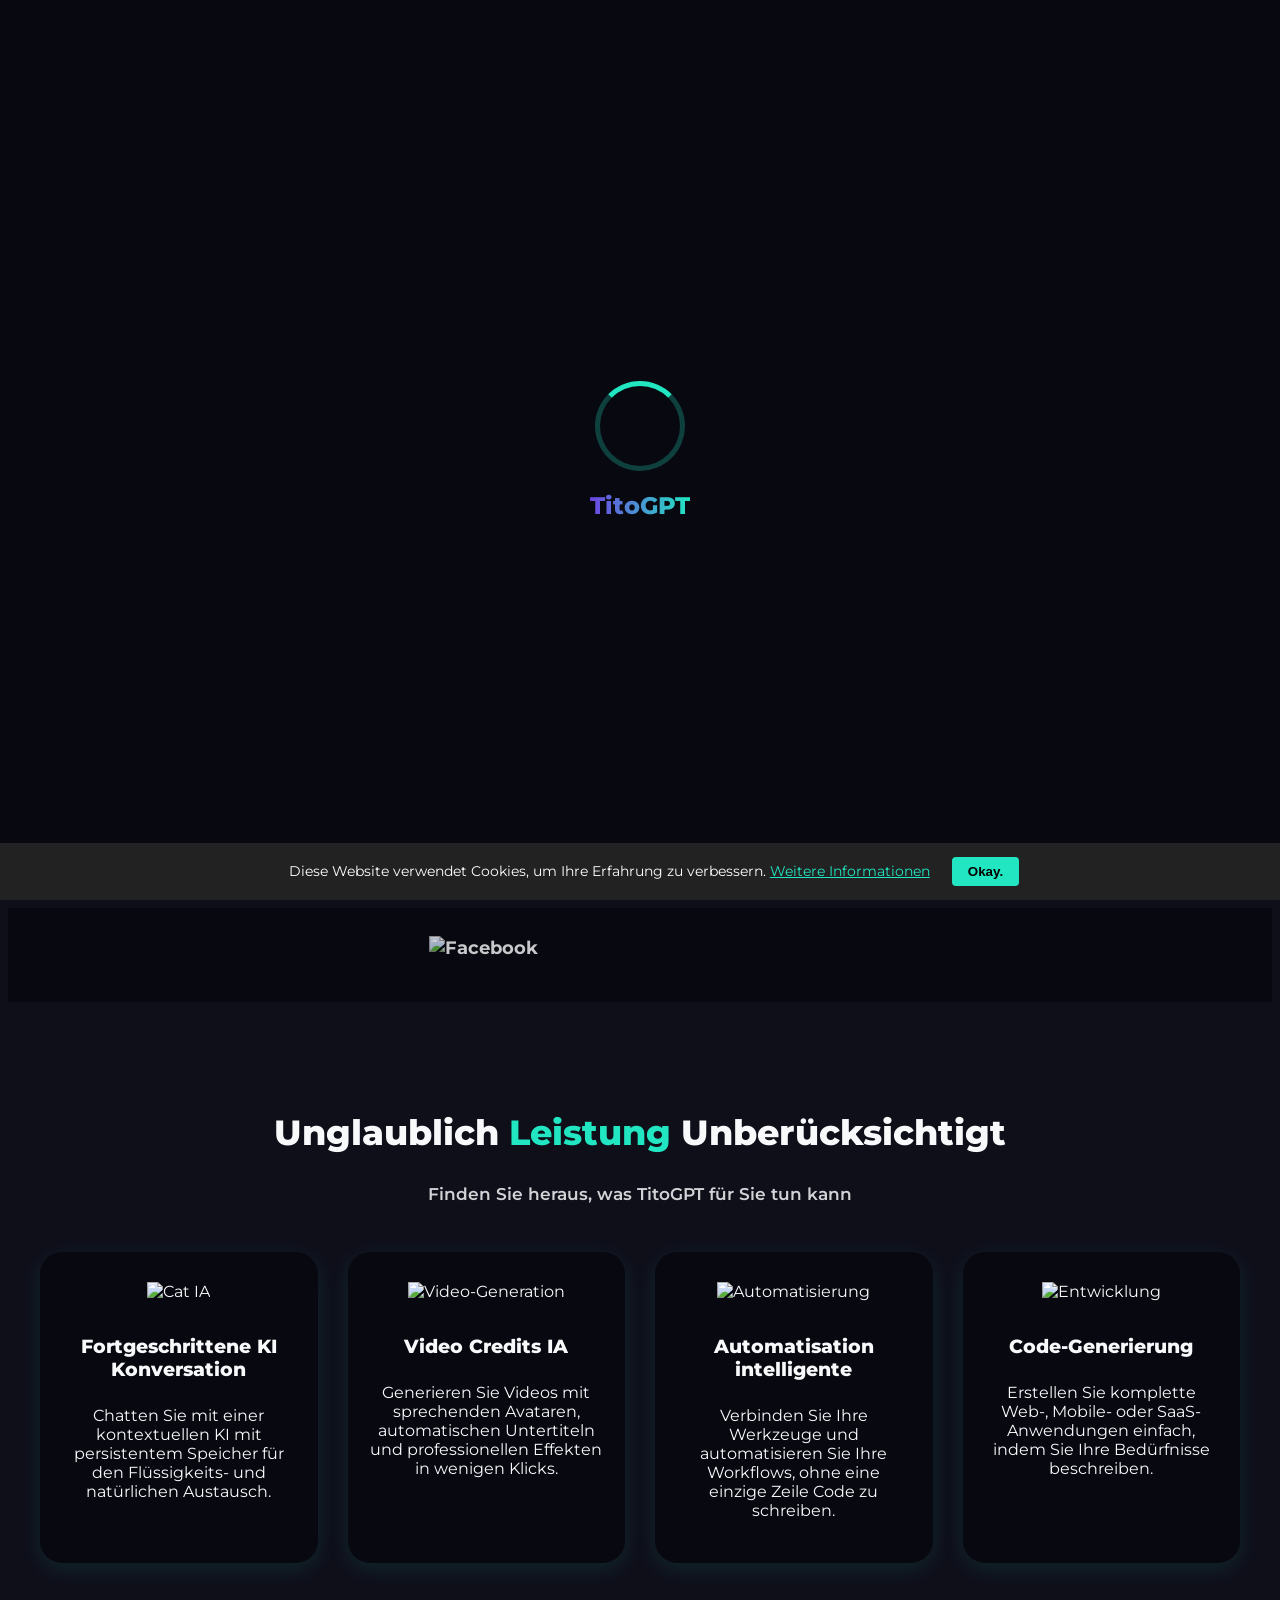
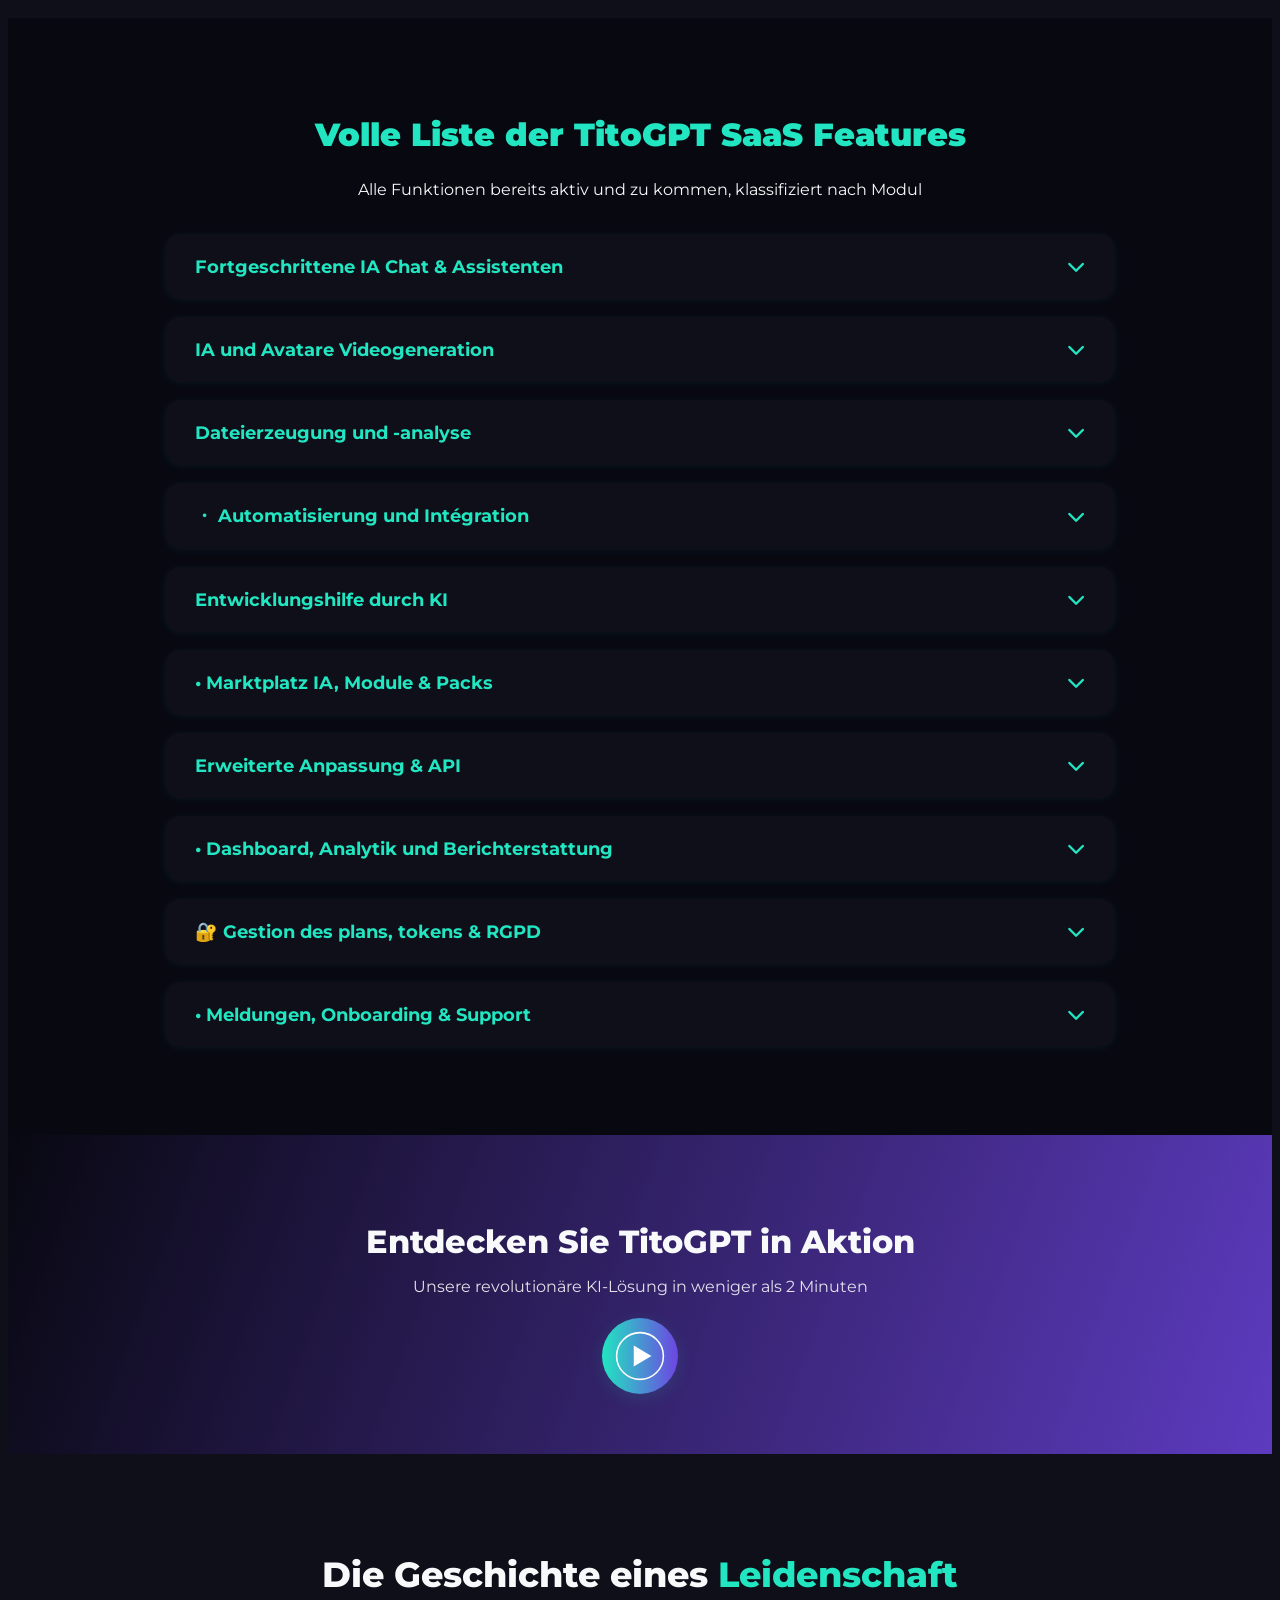
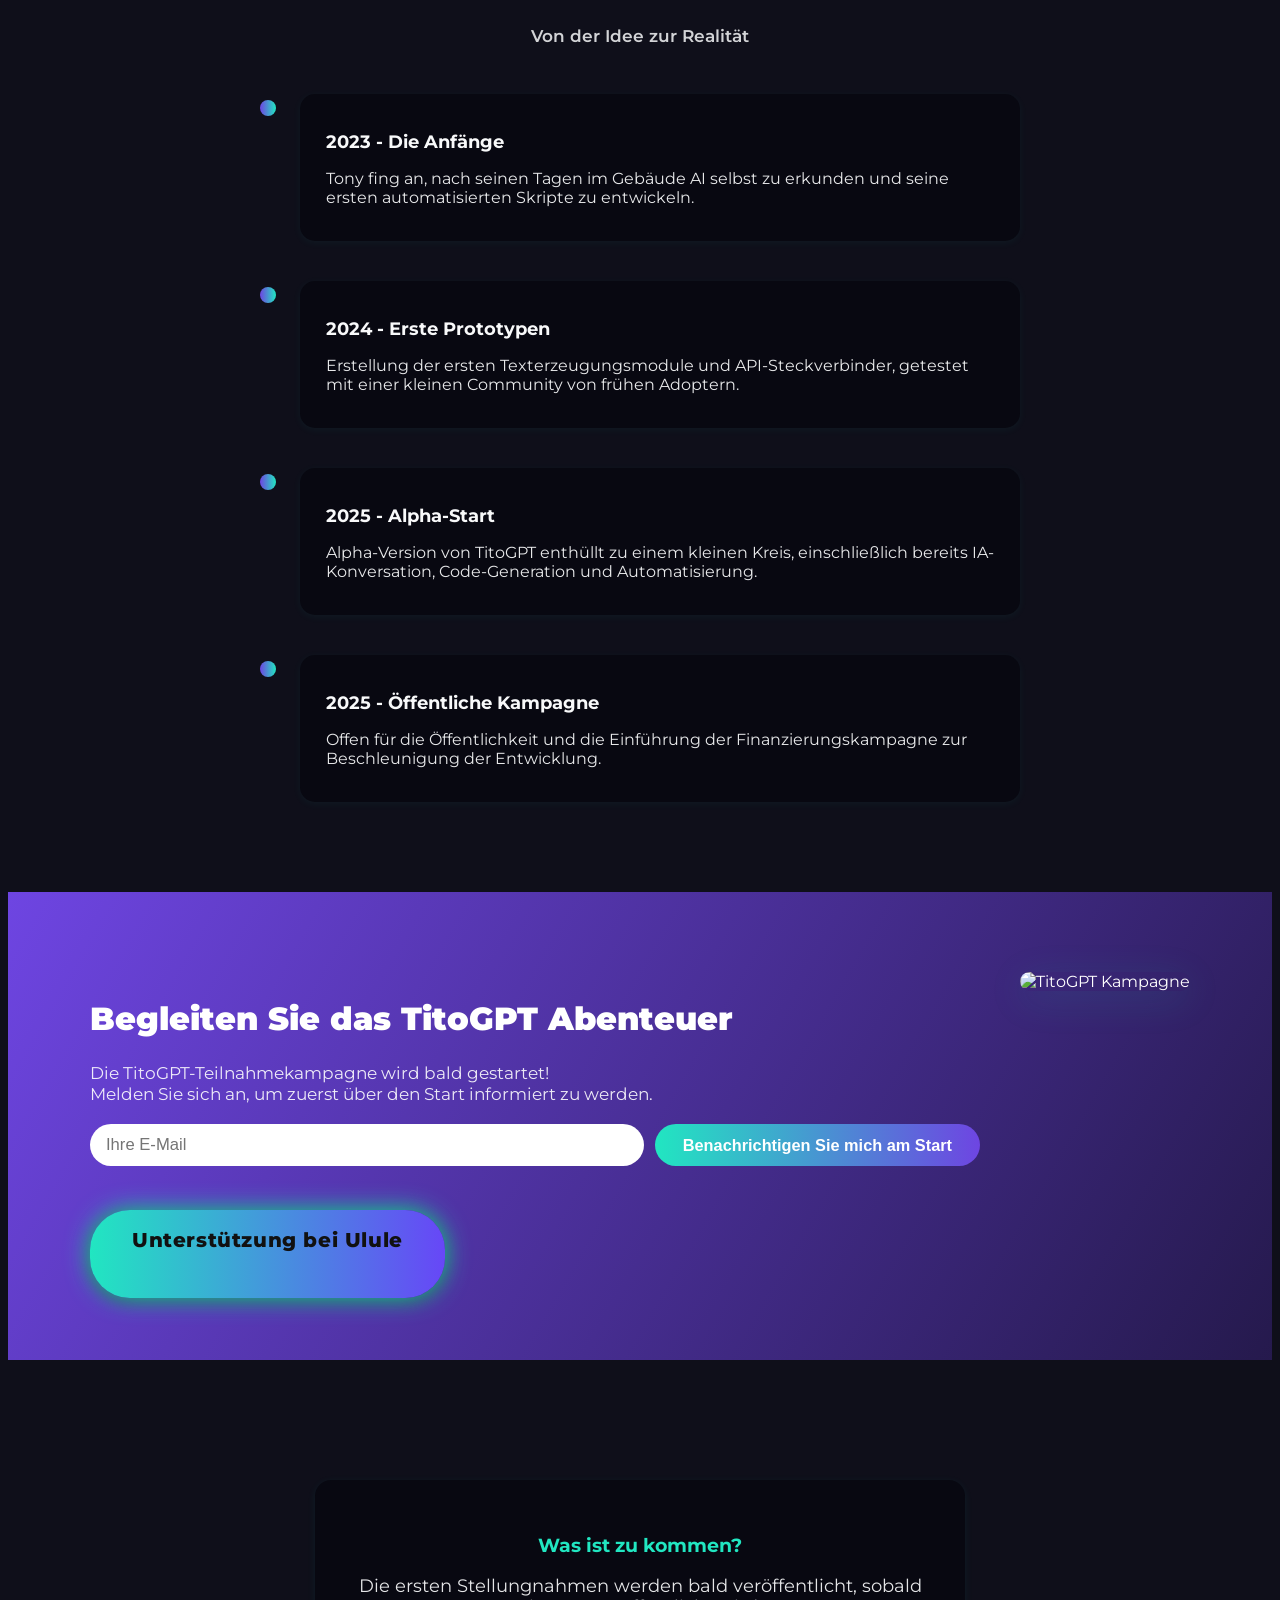
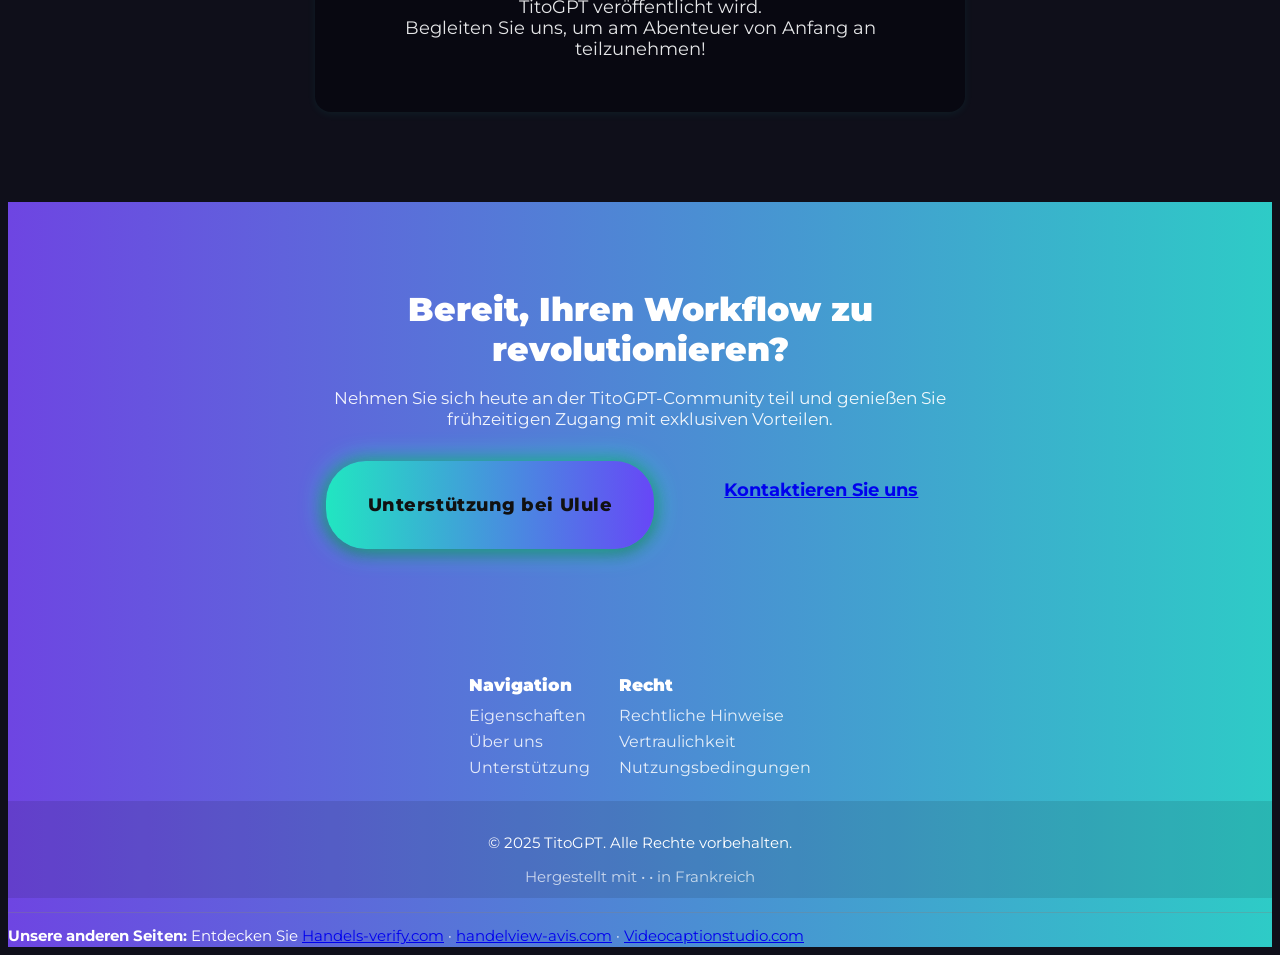
==== de/index.html @ a67ac4e6 "Add ES and DE versions" ====
<!DOCTYPE html>
<html lang="de">
<head><meta charset="utf-8"/><meta name="viewport" content="width=device-width, initial-scale=1.0"/><title>TitoGPT All-in-One IA Plattform: Automatisierung und no-code</title>
<meta name="description" content="TitoGPT ist eine All-in-one IA-Plattform: Chat, Content-Generierung und Workflow-Automatisierung mit No-Code-Tools."/>
<meta name="keywords" content="IA, SaaS, GPT, Automatisierung, Video-Generation, künstliche Intelligenz, französisches Startup"/>
<meta name="author" content="TitoGPT"/>
<meta name="robots" content="index, follow"/>
<meta property="og:title" content="TitoGPT All-in-One IA Plattform: Automatisierung und no-code"/>
<meta property="og:description" content="TitoGPT ist eine All-in-one IA-Plattform: Chat, Content-Generierung und Workflow-Automatisierung mit No-Code-Tools."/>
<meta property="og:type" content="website"/>
<meta property="og:url" content="https://titogpt.app/de/"/>
<meta property="og:image" content="https://titogpt.com/images/social-preview.jpg"/>
<link href="https://cdnjs.cloudflare.com/ajax/libs/animate.css/4.1.1/animate.min.css" rel="stylesheet"/>
<link href="https://fonts.googleapis.com/css2?family=Montserrat:wght@400;500;600;700;800;900&amp;family=Space+Grotesk:wght@400;500;700&amp;display=swap" rel="stylesheet"/>
<link href="https://cdnjs.cloudflare.com/ajax/libs/font-awesome/6.4.0/css/all.min.css" rel="stylesheet"/>
<link href="/style.css" rel="stylesheet"/>
<link href="/favicon.ico" rel="icon" type="image/x-icon"/>
<link rel="canonical" href="https://titogpt.app/de/"/>
<link href="https://titogpt.app/" hreflang="fr" rel="alternate"/>
<link href="https://titogpt.app/es/" hreflang="es" rel="alternate"/>
<link href="https://titogpt.app/de/" hreflang="de" rel="alternate"/>
<link href="https://titogpt.app/" hreflang="x-default" rel="alternate"/>
<meta name="google-site-verification" content="googlec691cf23772ca2bd.html"/>
<!-- Google tag (gtag.js) -->
<meta property="og:site_name" content="TitoGPT"/><meta property="og:image:alt" content="TitoGPT All-in-One IA Plattform: Automatisierung &amp; no-code"/><meta name="twitter:title" content="TitoGPT All-in-One IA Plattform: Automatisierung und no-code"/><meta name="twitter:description" content="TitoGPT ist eine All-in-one IA-Plattform: Chat, Content-Generierung und Workflow-Automatisierung mit No-Code-Tools."/><meta name="twitter:image" content="https://titogpt.com/images/social-preview.jpg"/><meta name="twitter:image:alt" content="TitoGPT All-in-One IA Plattform: Automatisierung und no-code"/><meta name="twitter:url" content="https://titogpt.app/de/"/><meta name="twitter:card" content="summary_large_image"/><link rel="preconnect" href="https://www.googletagmanager.com" crossorigin=""/><link rel="preconnect" href="https://fonts.googleapis.com" crossorigin=""/><link rel="preconnect" href="https://cdnjs.cloudflare.com" crossorigin=""/><link rel="preconnect" href="https://www.google-analytics.com" crossorigin=""/><link rel="preconnect" href="https://www.gstatic.com" crossorigin=""/><link rel="preconnect" href="https://fonts.gstatic.com" crossorigin=""/><script type="application/ld+json">
    {
      "@context": "https://schema.org",
      "@type": "Organization",
      "name": "TitoGPT",
      "url": "https://titogpt.com",
      "logo": "https://titogpt.com/logo.png",
      "description": "Plateforme IA tout-en-un made in France"
    }
  </script><script async="" src="https://www.googletagmanager.com/gtag/js?id=G-MJRRBH1ZSP"></script><script>
  window.dataLayer = window.dataLayer || [];
  function gtag(){dataLayer.push(arguments);}
  gtag('js', new Date());

  gtag('config', 'G-MJRRBH1ZSP');
</script></head>
<body>
<!-- Loader -->
<div class="loader">
<div class="loader-circle"></div>
<div class="loader-text">TitoGPT</div>
</div>
<!-- Navigation -->
<nav class="floating-nav">
<div class="nav-container">
<a class="logo" href="index.html">Tito<span>GPT</span></a>
<div class="nav-links">
<a class="nav-link" data-text="Eigenschaften" href="#features">Eigenschaften</a>
<a class="nav-link" data-text="Über uns" href="#about">Über uns</a>
<a class="cta-nav" href="https://fr.ulule.com/collecte-titogpt/coming-soon" rel="noopener noreferrer" target="_blank">Unterstützung</a>
</div>
<button aria-label="Menü schließen" class="menu-toggle">
<span></span>
<span></span>
<span></span>
</button>
</div>
<div class="mobile-menu">
<a href="#features">Eigenschaften</a>
<a href="#about">Über uns</a>
<a class="cta-nav" href="#campaign">Unterstützung</a>
</div>
</nav>
<!-- Hero section -->
<header class="hero-section">
<div id="particles-js"></div>
<div class="hero-content">
<h1 class="hero-title">
<span class="gradient-text typed-text">Revolutionieren</span> Ihre Projekte mit KI
      </h1>
<p class="hero-subtitle">Die erste IA All-in-one-Plattform in Frankreich</p>
<div class="hero-buttons">
<a class="btn-glow magnetic" href="https://fr.ulule.com/collecte-titogpt/coming-soon" rel="noopener noreferrer" target="_blank">
<span class="btn-text">Unterstützung des Projekts</span>
<span class="btn-gradient"></span>
</a>
<a class="btn-transparent magnetic" href="#features">Entdecken Sie</a>
</div>
</div>
<div class="hero-3d-container">
<canvas id="hero-3d"></canvas>
</div>
<div class="scroll-indicator">
<span class="scroller">▼</span>
</div>
</header>
<!-- Section marques partenaires -->
<section class="partners-scroll">
<div class="scrolling-text">
<span>WETTBEWERBSPOLITIK</span>
<div class="logos">
<img alt="Nr." height="2048" src="https://upload.wikimedia.org/wikipedia/commons/thumb/e/e9/Notion-logo.svg/2048px-Notion-logo.svg.png" width="2048"/>
<img alt="Google Drive" height="600" src="https://upload.wikimedia.org/wikipedia/commons/thumb/d/da/Google_Drive_logo.png/600px-Google_Drive_logo.png" width="600"/>
<img alt="Facebook" height="1024" src="https://upload.wikimedia.org/wikipedia/commons/thumb/0/05/Facebook_Logo_%282019%29.png/1024px-Facebook_Logo_%282019%29.png" width="1024"/>
<img alt="In den Warenkorb" height="1024" src="https://upload.wikimedia.org/wikipedia/commons/thumb/9/95/Instagram_logo_2022.svg/1024px-Instagram_logo_2022.svg.png" width="1024"/>
<img alt="Reaktionsfähigkeit" height="1139" src="https://upload.wikimedia.org/wikipedia/commons/thumb/a/a7/React-icon.svg/1280px-React-icon.svg.png" width="1280"/>
</div>
</div>
</section>
<!-- Section fonctionnalités -->
<section class="features-section" id="features">
<div class="section-header">
<h2 class="section-title">Unglaublich <span class="highlight">Leistung</span> Unberücksichtigt</h2>
<p class="section-subtitle">Finden Sie heraus, was TitoGPT für Sie tun kann</p>
</div>
<div class="features-grid">
<div class="feature-card">
<div class="feature-icon">
<img alt="Cat IA" height="512" src="https://cdn-icons-png.flaticon.com/512/2933/2933245.png" width="512"/>
</div>
<h3>Fortgeschrittene KI Konversation</h3>
<p>Chatten Sie mit einer kontextuellen KI mit persistentem Speicher für den Flüssigkeits- und natürlichen Austausch.</p>
<div class="card-bubble">+12 Moden</div>
</div>
<div class="feature-card">
<div class="feature-icon">
<img alt="Video-Generation" height="512" src="https://cdn-icons-png.flaticon.com/512/3659/3659899.png" width="512"/>
</div>
<h3>Video Credits IA</h3>
<p>Generieren Sie Videos mit sprechenden Avataren, automatischen Untertiteln und professionellen Effekten in wenigen Klicks.</p>
<div class="card-bubble">Neu</div>
</div>
<div class="feature-card">
<div class="feature-icon">
<img alt="Automatisierung" height="512" src="https://cdn-icons-png.flaticon.com/512/2721/2721620.png" width="512"/>
</div>
<h3>Automatisation intelligente</h3>
<p>Verbinden Sie Ihre Werkzeuge und automatisieren Sie Ihre Workflows, ohne eine einzige Zeile Code zu schreiben.</p>
<div class="card-bubble">+50 Steckverbinder</div>
</div>
<div class="feature-card">
<div class="feature-icon">
<img alt="Entwicklung" height="512" src="https://cdn-icons-png.flaticon.com/512/2885/2885407.png" width="512"/>
</div>
<h3>Code-Generierung</h3>
<p>Erstellen Sie komplette Web-, Mobile- oder SaaS-Anwendungen einfach, indem Sie Ihre Bedürfnisse beschreiben.</p>
<div class="card-bubble">10 Sprachen</div>
</div>
</div>
</section>
<!-- Section Fonctionnalités complètes -->
<section class="full-features-section">
<div class="full-features-header">
<h2 class="full-features-title">Volle Liste der TitoGPT SaaS Features</h2>
<p>Alle Funktionen bereits aktiv und zu kommen, klassifiziert nach Modul</p>
</div>
<div class="full-features-accordion" id="features-accordion">
<!-- Catégorie : Chat IA -->
<div class="feature-category">
<div class="category-header">
<span>Fortgeschrittene IA Chat &amp; Assistenten</span>
<span class="chevron"><i class="fa fa-chevron-down"></i></span>
</div>
<div class="feature-list">
<ul>
<li>Diskussion IA Kontext-Multi-Modelle (GPT-4, Claude, Llama, Mistral...)</li>
<li>Smart Memory pro Benutzer (Geschichte, Erinnerungen, Projekte)</li>
<li>Personalisierung der Persönlichkeit der KI (Ton, Stil, Ziele)</li>
<li>Parametric IA Assistant (Projekte, Aufgaben, Favoriten, Fähigkeiten...)</li>
<li>Direkte Aktionen aus dem Chat: Erzeugung, Automatisierung, Websuche, etc.</li>
<li>Zentrale Orchestrationsmaschine (manuelle Validierung, IA-Aktionsprotokolle)</li>
<li>Integrierte Multi-Sprachen (FR, EN, andere...)</li>
</ul>
</div>
</div>
<!-- Catégorie : Génération vidéo IA -->
<div class="feature-category">
<div class="category-header">
<span>IA und Avatare Videogeneration</span>
<span class="chevron"><i class="fa fa-chevron-down"></i></span>
</div>
<div class="feature-list">
<ul>
<li>Video-Generation mit animiertem AI Avatar (Heygen, Akool, Runway...)</li>
<li>Advanced Voice cloning (ElevenLabs, Mehrsprachigkeit, benutzerdefinierte Stimme)</li>
<li>Automatische und stilisierte Subtitling</li>
<li>Mehrere Formate (vertikal, horizontal, quadratisch, YouTube Shorts...)</li>
<li>Auswahl von Avataren, Stimmen, Szenarien, Landschaft</li>
<li>Direkt exportieren, herunterladen oder teilen in 1 Klick</li>
<li>Video-Verbesserungsfunktion (Qualität, Lärm, Auflösung...)</li>
</ul>
</div>
</div>
<!-- Catégorie : Génération/Analyse de fichiers -->
<div class="feature-category">
<div class="category-header">
<span>Dateierzeugung und -analyse</span>
<span class="chevron"><i class="fa fa-chevron-down"></i></span>
</div>
<div class="feature-list">
<ul>
<li>PDF Generation und Analyse, Word, TXT, HTML</li>
<li>Import/Export, Zusammenfassung, Synthese und Dateikonvertierung</li>
<li>Sofortübersetzung (FR/EN)</li>
<li>Komprimierung, Spaltung, Fusion, Datenextraktion</li>
<li>Unterstützung von Bilddateien (OCR, Generation DALL·E...)</li>
<li>Cloud-Management sicheres</li>
</ul>
</div>
</div>
<!-- Catégorie : Automatisation & intégrations -->
<div class="feature-category">
<div class="category-header">
<span>・ Automatisierung und Intégration</span>
<span class="chevron"><i class="fa fa-chevron-down"></i></span>
</div>
<div class="feature-list">
<ul>
<li>Integrationen Make.com, Zapier, Notion, Telegram, Google Drive...</li>
<li>Öffnen Sie API TitoGPT (IA Endpunkte, Protokolle, Dateien, etc.)</li>
<li>Automatisierung von IA-Aktionen über vorkonfigurierte Szenarien</li>
<li>E-Mail-Benachrichtigungen, Telegram, automatisierte Warnungen</li>
<li>Webhooks, benutzerdefinierte Steckverbinder</li>
</ul>
</div>
</div>
<!-- Catégorie : Développement assisté IA -->
<div class="feature-category">
<div class="category-header">
<span>Entwicklungshilfe durch KI</span>
<span class="chevron"><i class="fa fa-chevron-down"></i></span>
</div>
<div class="feature-list">
<ul>
<li>Code-Generation (app, Website, Automatisierung, API, Skript...)</li>
<li>Geführte Bereitstellung von SaaS-Projekten, Web oder Mobile</li>
<li>Code-Analyse und Korrektur (Schlag, Debug, Vorschlag)</li>
<li>Automatisierte Dokumentationserstellung, README, Anleitungen</li>
<li>Unterstützung von Mehrsprachigkeiten (JS, Python, PHP, Node, React...)</li>
</ul>
</div>
</div>
<!-- Catégorie : Marketplace IA -->
<div class="feature-category">
<div class="category-header">
<span>• Marktplatz IA, Module &amp; Packs</span>
<span class="chevron"><i class="fa fa-chevron-down"></i></span>
</div>
<div class="feature-list">
<ul>
<li>Achat &amp; vente de scripts IA, Aufforderungen, Vorlagen, Workflows</li>
<li>Premium-Packs, Erweiterungsmodule, kostenpflichtige APIs</li>
<li>Rechte/Lizenzenzen-Management auf jedem Modul</li>
<li>Einstufung, Suche, Gemeinschaftsnotation</li>
</ul>
</div>
</div>
<!-- Catégorie : Personnalisation IA & API -->
<div class="feature-category">
<div class="category-header">
<span>Erweiterte Anpassung &amp; API</span>
<span class="chevron"><i class="fa fa-chevron-down"></i></span>
</div>
<div class="feature-list">
<ul>
<li>Benutzerdefinierte Konfiguration des IA-Assistenten (Memories, Rollen, Präferenzen)</li>
<li>Entwicklerzugriff : REST API, webhook, tokens API</li>
<li>Zugriffsmanagement, Sicherheit, detaillierte Protokolle</li>
<li>Werkzeuge für Agentur oder Team (kooperative Projekte, Multi-Account-Management...)</li>
</ul>
</div>
</div>
<!-- Catégorie : Dashboard & analytics -->
<div class="feature-category">
<div class="category-header">
<span>• Dashboard, Analytik und Berichterstattung</span>
<span class="chevron"><i class="fa fa-chevron-down"></i></span>
</div>
<div class="feature-list">
<ul>
<li>Volle Geschichte von KI-Aktionen und Projekten</li>
<li>Verwendung von Statistiken, Quoten, Verbrauchstoken</li>
<li>Detaillierte Berichte, CSV/PDF Exporte</li>
<li>Limit-Benachrichtigungen, Echtzeit-Tracking</li>
</ul>
</div>
</div>
<!-- Catégorie : Sécurité, tokens, gestion plans -->
<div class="feature-category">
<div class="category-header">
<span>🔐 Gestion des plans, tokens &amp; RGPD</span>
<span class="chevron"><i class="fa fa-chevron-down"></i></span>
</div>
<div class="feature-list">
<ul>
<li>Token-System (Free, Pro, Ultimate, Pakete auf Anfrage)</li>
<li>Verwaltung von Quoten, Einschränkungen und Ausschreibungen</li>
<li>Integrierte Stripe-Zahlung, Rechnungen, Abonnements</li>
<li>DSGVO, Löschung/Export von Nutzerdaten</li>
<li>Datenschutzbestimmungen und vollständige rechtliche Hinweise</li>
</ul>
</div>
</div>
<!-- Catégorie : Notifications, onboarding, guides -->
<div class="feature-category">
<div class="category-header">
<span>• Meldungen, Onboarding &amp; Support</span>
<span class="chevron"><i class="fa fa-chevron-down"></i></span>
</div>
<div class="feature-list">
<ul>
<li>E-Mail- und Telegramm-Benachrichtigungen (Ergebnisse, Warnungen, Tracking...)</li>
<li>Onboarding KI geführt und interaktive</li>
<li>Integrierte Benutzerführungen, FAQ, reaktive Unterstützung</li>
<li>Früher Zugang zu neuen Produkten</li>
</ul>
</div>
</div>
</div>
</section>
<!-- Section vidéo immersive -->
<section class="video-section">
<div class="video-container">
<div class="video-content">
<h2 class="animate__animated">Entdecken Sie TitoGPT in Aktion</h2>
<p>Unsere revolutionäre KI-Lösung in weniger als 2 Minuten</p>
<div class="play-button">
<svg viewbox="0 0 100 100">
<circle cx="50" cy="50" fill="none" r="45" stroke="#fff" stroke-width="3"></circle>
<polygon fill="#fff" points="38,30 72,50 38,70"></polygon>
</svg>
</div>
</div>
</div>
</section>
<!-- Section à propos avec timeline -->
<section class="about-section" id="about">
<div class="section-header">
<h2 class="section-title">Die Geschichte eines <span class="highlight">Leidenschaft</span></h2>
<p class="section-subtitle">Von der Idee zur Realität</p>
</div>
<div class="timeline">
<div class="timeline-item">
<div class="timeline-dot"></div>
<div class="timeline-content animate__animated">
<h3>2023 - Die Anfänge</h3>
<p>Tony fing an, nach seinen Tagen im Gebäude AI selbst zu erkunden und seine ersten automatisierten Skripte zu entwickeln.</p>
</div>
</div>
<div class="timeline-item">
<div class="timeline-dot"></div>
<div class="timeline-content animate__animated">
<h3>2024 - Erste Prototypen</h3>
<p>Erstellung der ersten Texterzeugungsmodule und API-Steckverbinder, getestet mit einer kleinen Community von frühen Adoptern.</p>
</div>
</div>
<div class="timeline-item">
<div class="timeline-dot"></div>
<div class="timeline-content animate__animated">
<h3>2025 - Alpha-Start</h3>
<p>Alpha-Version von TitoGPT enthüllt zu einem kleinen Kreis, einschließlich bereits IA-Konversation, Code-Generation und Automatisierung.</p>
</div>
</div>
<div class="timeline-item">
<div class="timeline-dot"></div>
<div class="timeline-content animate__animated">
<h3>2025 - Öffentliche Kampagne</h3>
<p>Offen für die Öffentlichkeit und die Einführung der Finanzierungskampagne zur Beschleunigung der Entwicklung.</p>
</div>
</div>
</div>
</section>
<!-- Section campagne : newsletter + bouton Ulule désactivé -->
<section class="campaign-section" id="campaign">
<div class="campaign-container">
<div class="campaign-content">
<h2>Begleiten Sie das TitoGPT Abenteuer</h2>
<p class="campaign-subtitle">Die TitoGPT-Teilnahmekampagne wird bald gestartet!<br/>Melden Sie sich an, um zuerst über den Start informiert zu werden.</p>
<form autocomplete="off" class="campaign-form" id="newsletter-form" style="margin-bottom: 12px;">
<input id="newsletter-email" placeholder="Ihre E-Mail" required="" type="email"/>
<button type="submit">Benachrichtigen Sie mich am Start</button>
</form>
<div class="newsletter-message" id="newsletter-message" style="display:none;"></div>
<div class="campaign-buttons" style="margin-top:32px;">
<a class="btn-glow btn-ulule" href="https://fr.ulule.com/collecte-titogpt/coming-soon" rel="noopener noreferrer" style="font-size:1.25rem;padding:18px 42px;font-weight:800;letter-spacing:0.03em;box-shadow:0 0 24px #21e6c1,0 2px 16px #222; border-radius:40px; background: linear-gradient(90deg, #21e6c1 0%, #6747f7 100%); color:#111; transition:transform .15s;" target="_blank">
    Unterstützung bei Ulule
  </a>
</div>
</div>
<div class="campaign-image">
<img alt="TitoGPT Kampagne" height="980" src="https://images.unsplash.com/photo-1551288049-bebda4e38f71?ixlib=rb-4.0.3&amp;ixid=M3wxMjA3fDB8MHxwaG90by1wYWdlfHx8fGVufDB8fHx8fA%3D%3D&amp;auto=format&amp;fit=crop&amp;w=1470&amp;q=80" width="1470"/>
<div class="image-badge animate__animated animate__pulse animate__infinite">
<span>Bald</span>
<span>🚀</span>
</div>
</div>
</div>
</section>
<!-- Section témoignages (remplacée par bloc texte) -->
<section class="testimonials-section">
<div class="testimonials-box">
<h3>Was ist zu kommen?</h3>
<p>Die ersten Stellungnahmen werden bald veröffentlicht, sobald TitoGPT veröffentlicht wird.<br/>
      Begleiten Sie uns, um am Abenteuer von Anfang an teilzunehmen!</p>
</div>
</section>
<!-- Section CTA finale -->
<section class="final-cta">
<div class="cta-container">
<h2>Bereit, Ihren Workflow zu revolutionieren?</h2>
<p>Nehmen Sie sich heute an der TitoGPT-Community teil und genießen Sie frühzeitigen Zugang mit exklusiven Vorteilen.</p>
<div class="cta-buttons">
<a class="btn-glow" href="https://fr.ulule.com/collecte-titogpt/coming-soon" rel="noopener noreferrer" style="font-size:1.15rem;padding:18px 42px;font-weight:800;letter-spacing:0.03em;box-shadow:0 0 24px #21e6c1,0 2px 16px #222; border-radius:40px; background: linear-gradient(90deg, #21e6c1 0%, #6747f7 100%); color:#111; transition:transform .15s;" target="_blank">
    Unterstützung bei Ulule
  </a>
<a class="btn-outline-white" href="mailto:contact.ecomshopfrance@gmail.com" style="margin-left:16px;font-size:1.12rem;padding:18px 36px;font-weight:700;border-radius:40px;transition:background .15s;">Kontaktieren Sie uns</a>
</div>
</div>
</section>
<!-- Footer -->
<footer class="modern-footer">
<div class="footer-container">
<div class="footer-links">
<div class="links-column">
<h4>Navigation</h4>
<a href="#features">Eigenschaften</a>
<a href="#about">Über uns</a>
<a href="#campaign">Unterstützung</a>
</div>
<div class="links-column">
<h4>Recht</h4>
<a href="mentions-legales.html">Rechtliche Hinweise</a>
<a href="politique-de-confidentialite.html">Vertraulichkeit</a>
<a href="cgu.html">Nutzungsbedingungen</a>
</div>
</div>
</div>
<div class="footer-bottom">
<p>© 2025 TitoGPT. Alle Rechte vorbehalten.</p>
<div class="footer-legal">
<span>Hergestellt mit • • in Frankreich</span>
</div>
</div>
<!-- site-network:start -->
<div class="site-network" style="margin-top:14px;padding-top:12px;border-top:1px solid rgba(128,128,128,.35);">
<div class="container" style="font-size:0.95rem;line-height:1.4;">
<p style="margin:0;"><strong>Unsere anderen Seiten:</strong> Entdecken Sie <a href="https://trading-verifie.com/" rel="noopener noreferrer" target="_blank">Handels-verify.com</a> · <a href="https://tradingview-avis.com/" rel="noopener noreferrer" target="_blank">handelview-avis.com</a> · <a href="https://videocaptionstudio.com/" rel="noopener noreferrer" target="_blank">Videocaptionstudio.com</a></p>
</div>
</div>
<!-- site-network:end -->
</footer>
<!-- Scripts -->
<script defer="" src="https://cdnjs.cloudflare.com/ajax/libs/gsap/3.11.4/gsap.min.js"></script>
<script defer="" src="https://cdnjs.cloudflare.com/ajax/libs/gsap/3.11.4/ScrollTrigger.min.js"></script>
<script defer="" src="/script.js"></script>
<div id="cookie-banner" style="position: fixed; bottom: 0; left: 0; width: 100%; background: #222; color: white; text-align: center; padding: 14px; font-size: 14px; z-index: 9999;">
  Diese Website verwendet Cookies, um Ihre Erfahrung zu verbessern. <a href="politique-de-confidentialite.html" style="color: #21e6c1;">Weitere Informationen</a>
<button onclick="acceptCookies()" style="margin-left: 18px; background: #21e6c1; color: #000; padding: 7px 16px; border: none; border-radius: 4px; font-weight: bold;">Okay.</button>
</div>
</body>
</html>
---- style.css ----
:root {
  --primary: #6e45e2;
  --primary-light: #7b68ee;
  --secondary: #312e81;
  --accent: #21e6c1;
  --dark: #0f0f1a;
  --darker: #080811;
  --light: #f8f9fa;
  --gray: rgba(255, 255, 255, 0.12);
  --transition: all 0.4s cubic-bezier(0.165, 0.84, 0.44, 1);
}

body {
  font-family: 'Montserrat', sans-serif;
  background: var(--dark);
  color: var(--light);
  overflow-x: hidden !important;
}

.loader {
  position: fixed;
  inset: 0;
  background: var(--darker);
  display: flex;
  flex-direction: column;
  justify-content: center;
  align-items: center;
  z-index: 9999;
  transition: opacity 0.8s ease;
}
.loader-circle {
  width: 80px; height: 80px;
  border: 5px solid rgba(33,230,193,0.25);
  border-top-color: var(--accent);
  border-radius: 50%;
  animation: spin 1s linear infinite;
  margin-bottom: 20px;
}
.loader-text {
  font-size: 24px;
  font-weight: 800;
  background: linear-gradient(90deg, var(--primary), var(--accent));
  -webkit-background-clip: text; background-clip: text;
  color: transparent;
}
@keyframes spin { to { transform: rotate(360deg); } }

/* NAVIGATION */
.floating-nav {
  position: fixed; top: 0; left: 0; width: 100%;
  background: rgba(15, 15, 26, 0.85); backdrop-filter: blur(10px);
  z-index: 1000; border-bottom: 1px solid var(--gray);
  transition: var(--transition);
}
.nav-container { max-width: 1200px; margin: 0 auto; display: flex; justify-content: space-between; align-items: center; padding: 0 28px;}
.logo { font-size: 2rem; font-weight: 900; color: var(--primary); }
.logo span { color: var(--accent); }
.nav-links { display: flex; gap: 34px; align-items: center; }
.nav-link { color: white; text-decoration: none; font-weight: 600; transition: color 0.2s; }
.nav-link:hover { color: var(--accent);}
.cta-nav {
  background: linear-gradient(90deg, var(--primary), var(--accent));
  color: white !important; font-weight: 700; border-radius: 40px;
  padding: 11px 28px; box-shadow: 0 4px 16px rgba(33,230,193,0.18);
  text-decoration: none;
}
.cta-nav:hover { background: linear-gradient(90deg, var(--accent), var(--primary)); }
.menu-toggle { display: none; flex-direction: column; width: 42px; height: 42px; background: none; border: none; cursor: pointer;}
.menu-toggle span { display: block; width: 28px; height: 4px; background: var(--light); border-radius: 4px; margin-bottom: 5px; }

/* MENU MOBILE */
.mobile-menu { display: none; flex-direction: column; position: absolute; top: 64px; right: 20px; background: var(--darker); box-shadow: 0 8px 32px rgba(33,230,193,0.09); border-radius: 14px; padding: 28px 32px 18px 32px; z-index: 1200; gap: 17px; min-width: 180px; }
.mobile-menu a { color: var(--light); text-decoration: none; font-weight: 700; font-size: 1.08rem; border-radius: 8px; padding: 8px 0; transition: background 0.2s;}
.mobile-menu .cta-nav { margin-top: 10px; text-align: center;}
.mobile-menu a:hover, .mobile-menu .cta-nav:hover { background: var(--accent); color: #fff;}

/* HERO */
.hero-section { min-height: 100vh; display: flex; align-items: center; justify-content: center; position: relative; padding: 0 28px; overflow: hidden;}
#particles-js { position: absolute; width: 100vw; height: 100vh; top: 0; left: 0; z-index: 1;}
.hero-content { position: relative; z-index: 3; max-width: 600px; margin: 0 auto; text-align: center;}
.hero-title { font-size: clamp(2.6rem, 6vw, 4.1rem); margin-bottom: 18px;}
.typed-text { display: inline-block; min-width: 170px;}
.gradient-text { background: linear-gradient(90deg, var(--primary), var(--accent)); -webkit-background-clip: text; background-clip: text; color: transparent;}
.hero-subtitle { font-size: 1.18rem; opacity: 0.89; margin-bottom: 32px;}
.hero-buttons { display: flex; gap: 22px; margin-top: 40px; justify-content: center;}
.btn-glow { position: relative; display: inline-flex; align-items: center; justify-content: center; border-radius: 40px; text-decoration: none; overflow: hidden; height: 52px;}
.btn-gradient { position: absolute; top: 0; left: 0; width: 100%; height: 100%; background: linear-gradient(90deg, var(--primary), var(--accent)); z-index: -1;}
.btn-text { padding: 15px 29px; color: white; font-weight: 700;}
.btn-transparent { display: inline-flex; align-items: center; justify-content: center; padding: 15px 29px; border: 2px solid var(--accent); border-radius: 40px; color: var(--accent); font-weight: 700; background: none;}
.btn-transparent:hover { background: var(--accent); color: #fff;}
.hero-3d-container { position: absolute; right: 2vw; top: 50%; transform: translateY(-50%); width: 44vw; height: 60vh; min-width: 330px; min-height: 260px; max-width: 600px; max-height: 440px; z-index: 2; pointer-events: none;}
#hero-3d { width: 100%; height: 100%; display: block;}
.scroll-indicator { position: absolute; bottom: 36px; left: 50%; transform: translateX(-50%); color: var(--accent); z-index: 10; font-size: 2.1rem;}
.scroller { animation: scrollBounce 2s infinite;}
@keyframes scrollBounce { 0%,20%,50%,80%,100% { transform: translateY(0); } 40% { transform: translateY(10px); } 60% { transform: translateY(5px); } }

/* PARTENAIRES */
.partners-scroll { background: var(--darker); padding: 28px 0;}
.scrolling-text { display: flex; align-items: center; justify-content: center; gap: 30px; font-weight: 700; font-size: 1.13rem;}
.scrolling-text .logos { display: flex; gap: 21px; align-items: center;}
.scrolling-text .logos img { height: 38px; object-fit: contain; opacity: 0.8;}

/* FEATURES */
.features-section { padding: 80px 0 55px 0; background: var(--dark);}
.section-header { text-align: center; margin-bottom: 48px;}
.section-title { font-size: 2.2rem; font-weight: 800;}
.highlight { color: var(--accent);}
.section-subtitle { font-size: 1.09rem; opacity: 0.84; font-weight: 600;}
.features-grid { display: grid; grid-template-columns: repeat(4, 1fr); gap: 30px; max-width: 1200px; margin: 0 auto; margin-top: 28px;}
.feature-card { background: var(--darker); border-radius: 22px; box-shadow: 0 6px 22px rgba(33,230,193,0.11); padding: 30px 22px; display: flex; flex-direction: column; align-items: center; transition: box-shadow 0.22s; text-align: center;}
.feature-card:hover { box-shadow: 0 14px 36px rgba(33,230,193,0.10);}
.feature-icon img { width: 58px; margin-bottom: 15px;}
.feature-card h3 { font-size: 1.18rem; font-weight: 800; margin-bottom: 9px;}
.feature-card p { font-size: 0.99rem; margin-bottom: 13px;}
.card-bubble { position: absolute; top: 18px; right: 18px; background: linear-gradient(90deg, var(--accent), var(--primary)); color: #fff; border-radius: 50px; padding: 4px 13px; font-size: 0.92rem; font-weight: 800;}

/* VIDEO */
.video-section { background: linear-gradient(110deg, var(--darker), var(--primary) 120%); padding: 60px 0;}
.video-content { text-align: center;}
.video-content h2 { font-size: 2rem; margin-bottom: 13px; font-weight: 800;}
.video-content p { opacity: 0.89; margin-bottom: 22px;}
.play-button { display: inline-flex; align-items: center; justify-content: center; width: 76px; height: 76px; border-radius: 50%; background: linear-gradient(90deg, var(--accent), var(--primary)); box-shadow: 0 4px 18px rgba(33,230,193,0.13); cursor: pointer;}
.play-button svg { width: 52px; height: 52px; display: block; }

/* ABOUT */
.about-section { background: var(--dark); padding: 70px 0 50px 0;}
.timeline { max-width: 760px; margin: 38px auto 0 auto; }
.timeline-item { display: flex; align-items: flex-start; margin-bottom: 40px; }
.timeline-dot { width: 16px; height: 16px; border-radius: 50%; background: linear-gradient(90deg, var(--primary), var(--accent)); margin-right: 24px; margin-top: 6px; flex-shrink: 0;}
.timeline-content { background: var(--darker); border-radius: 15px; padding: 18px 26px; box-shadow: 0 2px 8px rgba(33,230,193,0.05);}
.timeline-content h3 { margin-bottom: 6px; font-size: 1.13rem; font-weight: 700;}
.timeline-content p { opacity: 0.93; font-size: 1rem;}

/* CAMPAGNE */
.campaign-section { background: linear-gradient(120deg, var(--primary) 0%, var(--darker) 140%); padding: 80px 0 50px 0; color: #fff;}
.campaign-container { display: flex; align-items: stretch; justify-content: center; gap: 40px; max-width: 1100px; margin: 0 auto; flex-wrap: wrap;}
.campaign-content { flex: 1; min-width: 320px; display: flex; flex-direction: column; justify-content: center;}
.campaign-content h2 { font-size: 2rem; margin-bottom: 7px; font-weight: 900;}
.campaign-subtitle { font-size: 1.08rem; opacity: 0.89; margin-bottom: 20px; }
.campaign-form { display: flex; gap: 11px; margin-bottom: 22px; }
.campaign-form input[type="email"] { flex: 1; padding: 11px 16px; border-radius: 32px; border: none; font-size: 1.04rem;}
.campaign-form button { background: linear-gradient(90deg, var(--accent), var(--primary)); color: #fff; border: none; border-radius: 32px; padding: 11px 28px; font-weight: 700; font-size: 1.02rem; cursor: pointer;}
.campaign-form button:disabled { background: #224b47; color: #b4f1e7; cursor: not-allowed;}
.campaign-buttons { display: flex; gap: 14px; margin-bottom: 12px;}
.btn-disabled { opacity: 0.6; background: linear-gradient(90deg, #2baca0, #3848b9); color: #e5fef9 !important; pointer-events: none;}
.campaign-image img { width: 100%; max-width: 410px; border-radius: 23px; box-shadow: 0 8px 38px rgba(33,230,193,0.13);}
.image-badge { position: absolute; bottom: 20px; left: 22px; background: var(--accent); color: #fff; border-radius: 50px; font-size: 1.07rem; font-weight: 800; padding: 6px 20px; box-shadow: 0 2px 9px rgba(33,230,193,0.05); pointer-events: none;}

/* Témoignages */
.testimonials-section { background: var(--dark); padding: 80px 0 50px 0;}
.testimonials-box { max-width: 600px; margin: 40px auto; background: var(--darker); border-radius: 16px; padding: 35px 25px; text-align: center; box-shadow: 0 2px 8px rgba(33,230,193,0.07);}
.testimonials-box h3 { color: var(--accent); font-weight: 700; margin-bottom: 15px;}
.testimonials-box p { font-size: 1.11rem; opacity: 0.92;}

/* Fonctionnalités complètes */
.full-features-section { background: var(--darker); padding: 70px 0;}
.full-features-header { text-align: center; margin-bottom: 35px;}
.full-features-title { font-size: 2rem; font-weight: 900; color: var(--accent);}
.full-features-accordion { max-width: 950px; margin: 0 auto; }
.feature-category { background: var(--dark); border-radius: 16px; margin-bottom: 18px; box-shadow: 0 1px 8px rgba(33,230,193,0.08);}
.category-header { padding: 21px 30px; cursor: pointer; display: flex; align-items: center; justify-content: space-between; font-weight: 700; font-size: 1.13rem; color: var(--accent);}
.category-header .chevron { transition: transform 0.22s;}
.feature-list { display: none; padding: 0 30px 18px 40px; }
.feature-list.active { display: block; }
.feature-list ul { list-style: disc inside; margin: 0; padding: 0; }
.feature-list li { margin-bottom: 11px; font-size: 1.05rem; color: #d5f7f2;}

/* Final CTA */
.final-cta { background: linear-gradient(90deg, var(--primary) 0%, var(--accent) 120%); padding: 60px 0 56px 0; text-align: center; color: #fff;}
.cta-container { max-width: 640px; margin: 0 auto;}
.cta-container h2 { font-size: 2.08rem; font-weight: 900; margin-bottom: 15px;}
.cta-container p { font-size: 1.09rem; opacity: 0.92; margin-bottom: 32px;}
.cta-buttons { display: flex; justify-content: center; gap: 18px; }

/* Footer */
.modern-footer { background: linear-gradient(90deg, var(--primary) 0%, var(--accent) 120%); color: #fff; padding: 48px 0 0 0; }
.footer-container { display: flex; flex-wrap: wrap; gap: 35px; max-width: 1150px; margin: 0 auto; justify-content: center; align-items: flex-start; padding: 0 22px;}
.footer-brand { text-align: center; min-width: 180px;}
.footer-brand .logo { font-size: 1.75rem; font-weight: 900; color: var(--accent);}
.footer-brand p { margin: 9px 0 15px 0; font-size: 1rem; opacity: 0.86;}
.social-links { display: flex; gap: 12px; justify-content: center;}
.social-links a { color: #fff; font-size: 1.19rem; background: rgba(33,230,193,0.13); border-radius: 50%; width: 34px; height: 34px; display: flex; align-items: center; justify-content: center;}
.social-links a:hover { background: var(--accent); color: #fff;}
.footer-links { display: flex; gap: 29px; flex-wrap: wrap; justify-content: center;}
.links-column { min-width: 110px; margin-bottom: 17px; }
.links-column h4 { font-size: 1.04rem; font-weight: 900; margin-bottom: 11px;}
.links-column a { display: block; color: #fff; text-decoration: none; opacity: 0.85; font-size: 0.99rem; margin-bottom: 7px; }
.links-column a:hover { color: var(--accent); opacity: 1;}
.footer-bottom { text-align: center; padding: 17px 0 12px 0; background: rgba(0,0,0,0.10); font-size: 0.96rem;}
.footer-legal { font-size: 0.94rem; opacity: 0.7; margin-top: 4px;}

/* RESPONSIVE */
@media (max-width: 1200px) {
  .features-grid { grid-template-columns: repeat(2, 1fr);}
  .footer-container { flex-direction: column; align-items: center; gap: 20px;}
}
@media (max-width: 900px) {
  .features-grid { grid-template-columns: 1fr; gap: 22px;}
  .footer-links { flex-direction: column; gap: 10px;}
}
@media (max-width: 600px) {
  .footer-container { padding: 0 5px;}
  .hero-3d-container { position: static; width: 100%; height: 220px; min-width: unset; min-height: unset; max-width: unset; max-height: unset; margin-top: 18px; transform: none;}
  .full-features-section, .features-section, .about-section, .testimonials-section, .campaign-section, .final-cta { padding-left: 2px; padding-right: 2px;}
  .full-features-title, .section-title { font-size: 1.18rem;}
}

/* === STYLES POUR LES PAGES LÉGALES === */
.legal-page {
  background: var(--dark);
  color: var(--light);
  padding: 80px 0;
  min-height: 100vh;
}

.legal-page .container {
  max-width: 900px;
  margin: 0 auto;
  padding: 0 24px;
  background: var(--darker);
  border-radius: 20px;
  box-shadow: 0 8px 32px rgba(33, 230, 193, 0.06);
}

.legal-page h1 {
  font-size: 2.2rem;
  font-weight: 900;
  color: var(--accent);
  margin-bottom: 32px;
  text-align: center;
}

.legal-page h2 {
  font-size: 1.5rem;
  font-weight: 800;
  margin-top: 40px;
  margin-bottom: 14px;
  color: var(--primary-light);
}

.legal-page p, .legal-page li {
  font-size: 1.05rem;
  line-height: 1.65;
  margin-bottom: 14px;
  color: #e1e1e1;
}

.legal-page ul {
  padding-left: 20px;
  list-style: disc;
}

.legal-page strong {
  color: var(--accent);
}

.legal-page a {
  color: var(--accent);
  text-decoration: underline;
}

.btn-ulule {
  font-size: 1.25rem;
  padding: 18px 42px;
  font-weight: 800;
  letter-spacing: 0.03em;
  box-shadow: 0 0 24px #21e6c1, 0 2px 16px #222;
  border-radius: 40px;
  background: linear-gradient(90deg, #21e6c1 0%, #6747f7 100%);
  color: #111 !important;
  transition: transform .15s;
  display: inline-block;
}
.btn-ulule:hover, .btn-ulule:focus {
  transform: scale(1.05);
  background: linear-gradient(90deg, #6747f7 0%, #21e6c1 100%);
  color: #fff !important;
  box-shadow: 0 0 32px #21e6c1, 0 6px 32px #222;
}

.newsletter-message {
  margin-top: 16px;
  font-size: 1.13rem;
  font-weight: 600;
  text-align: center;
}
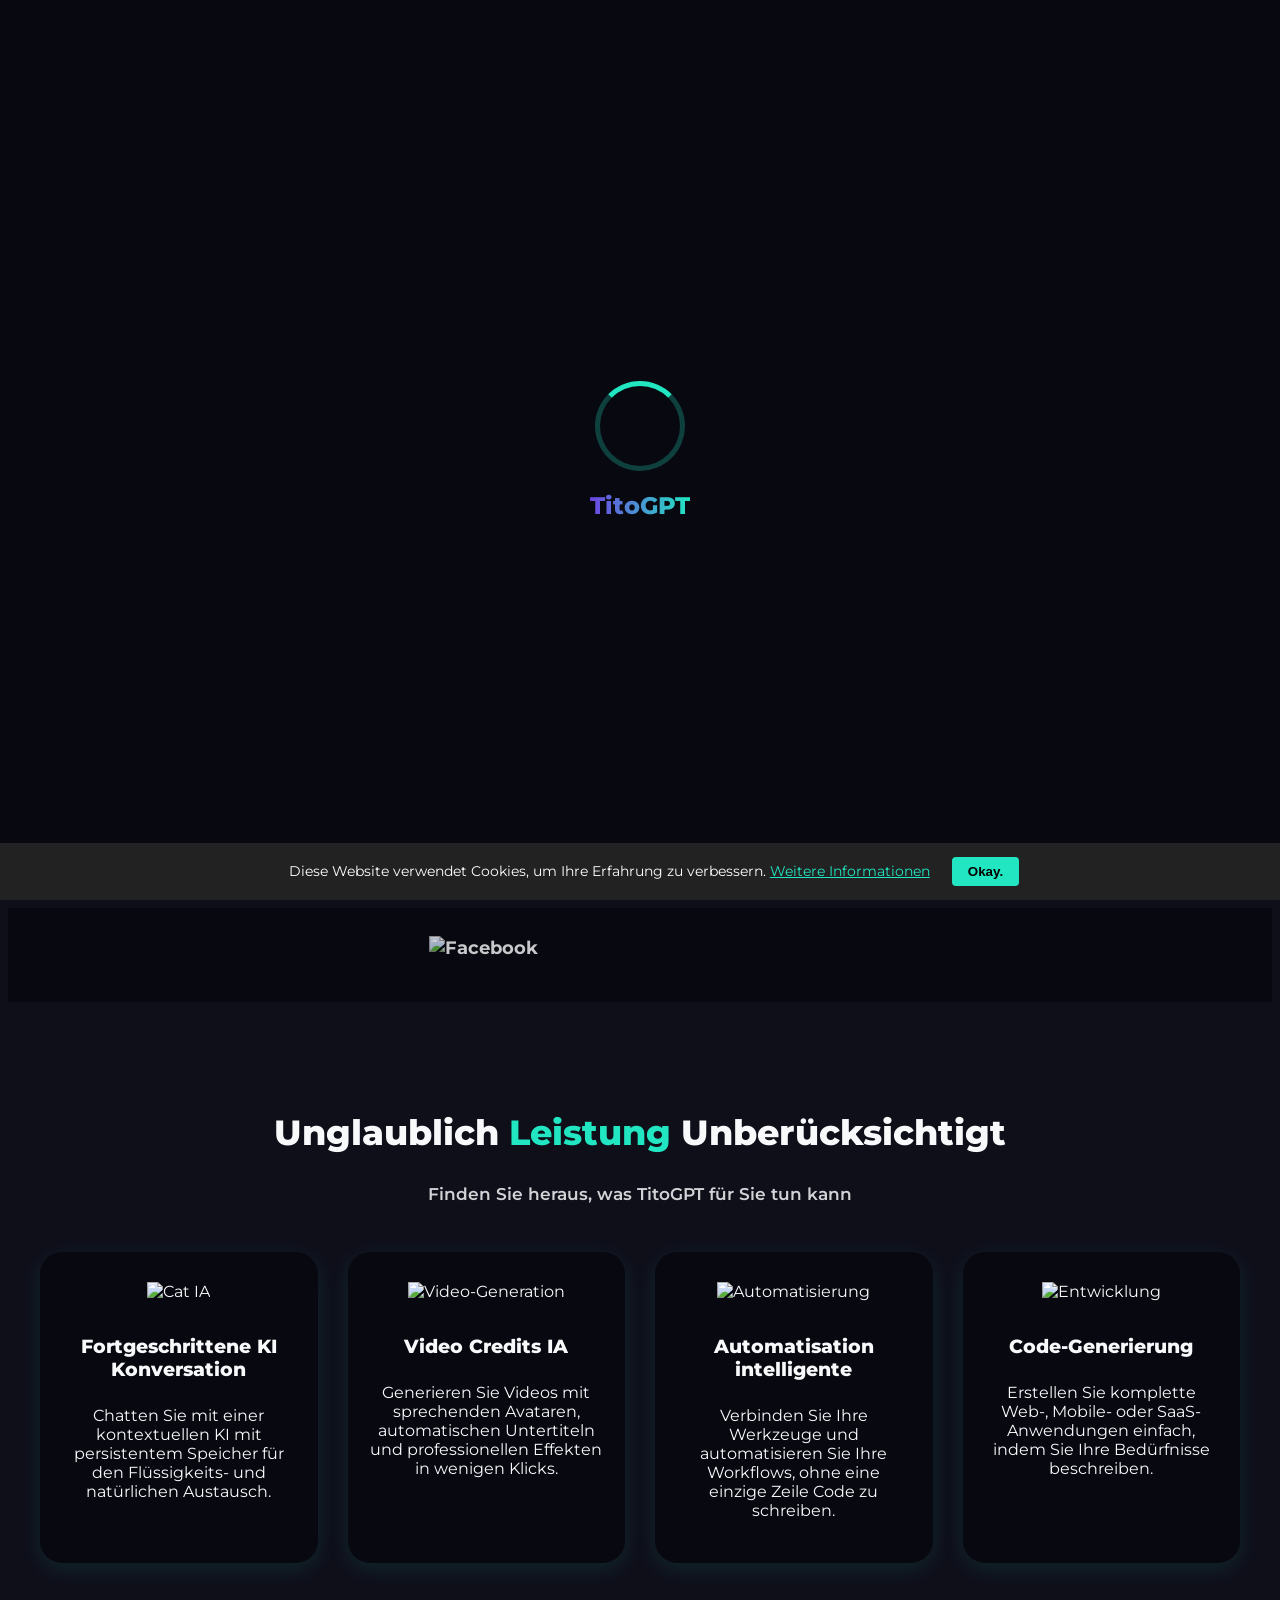
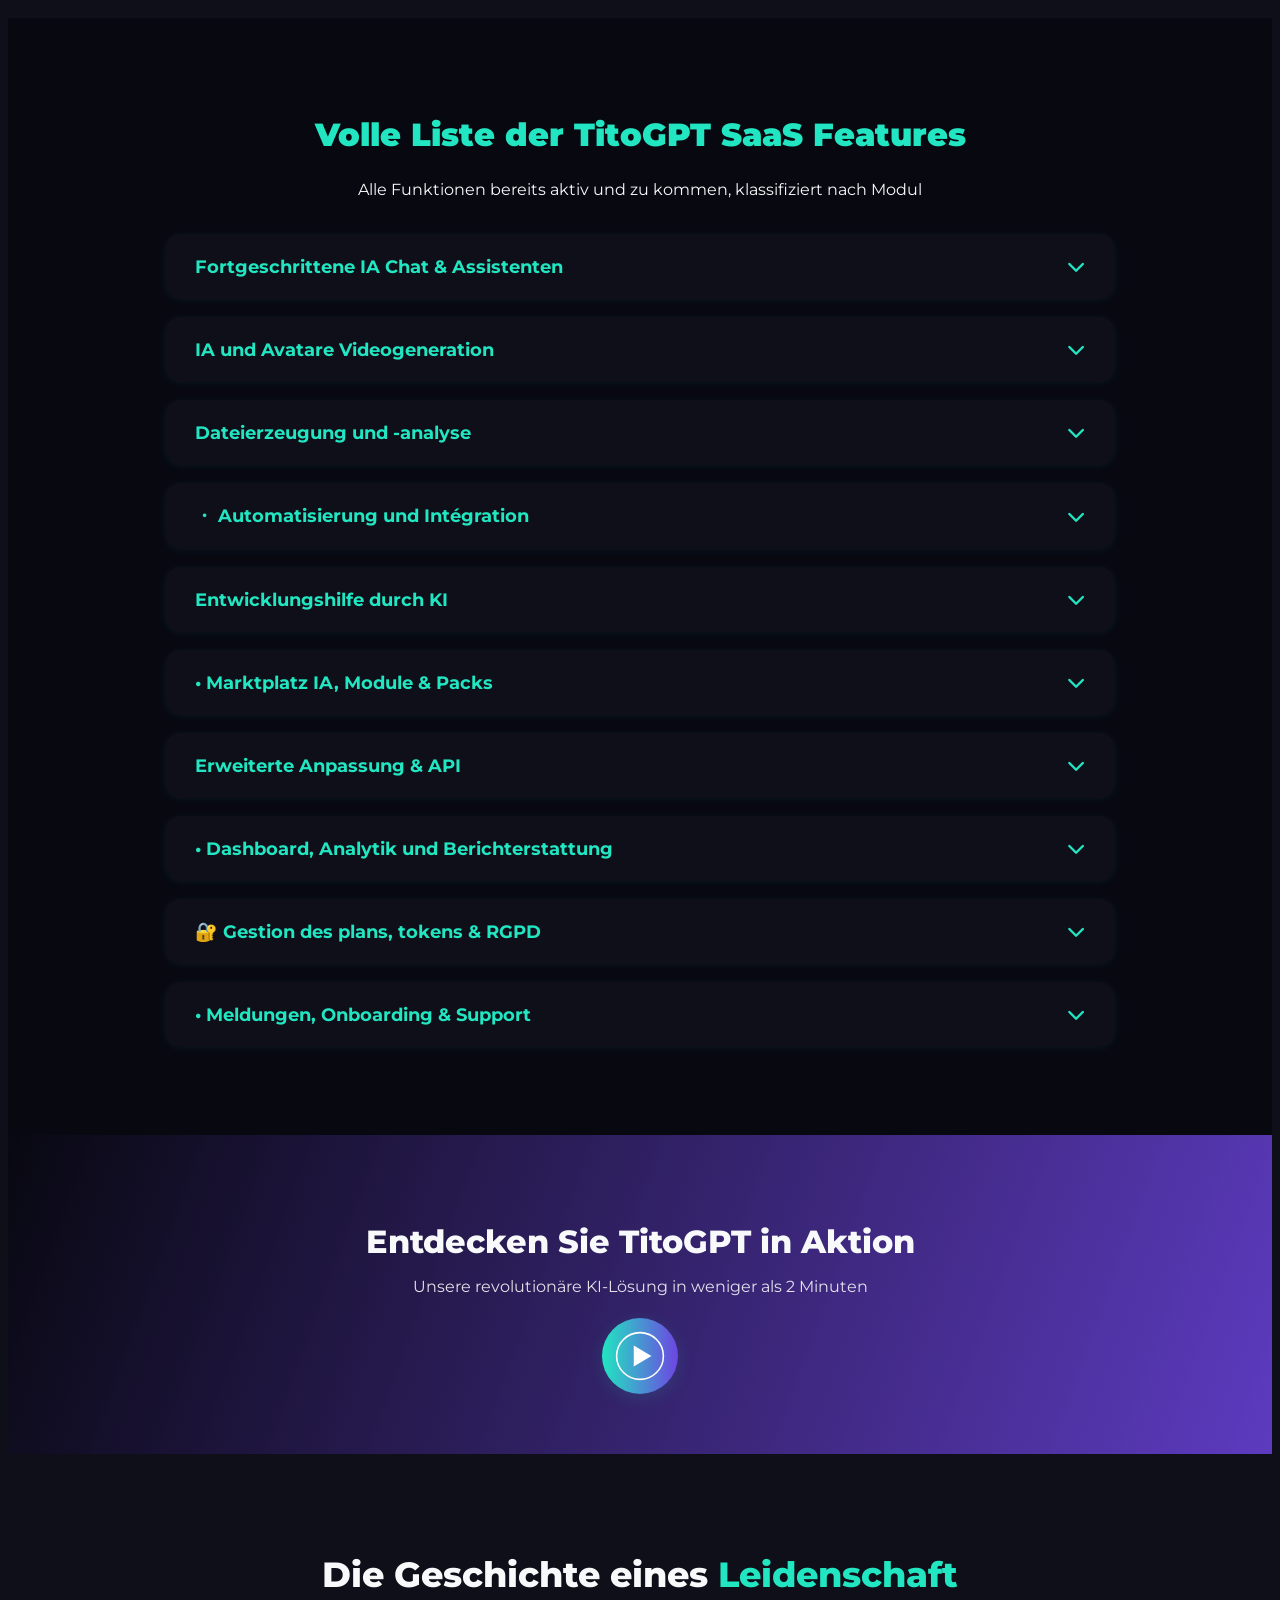
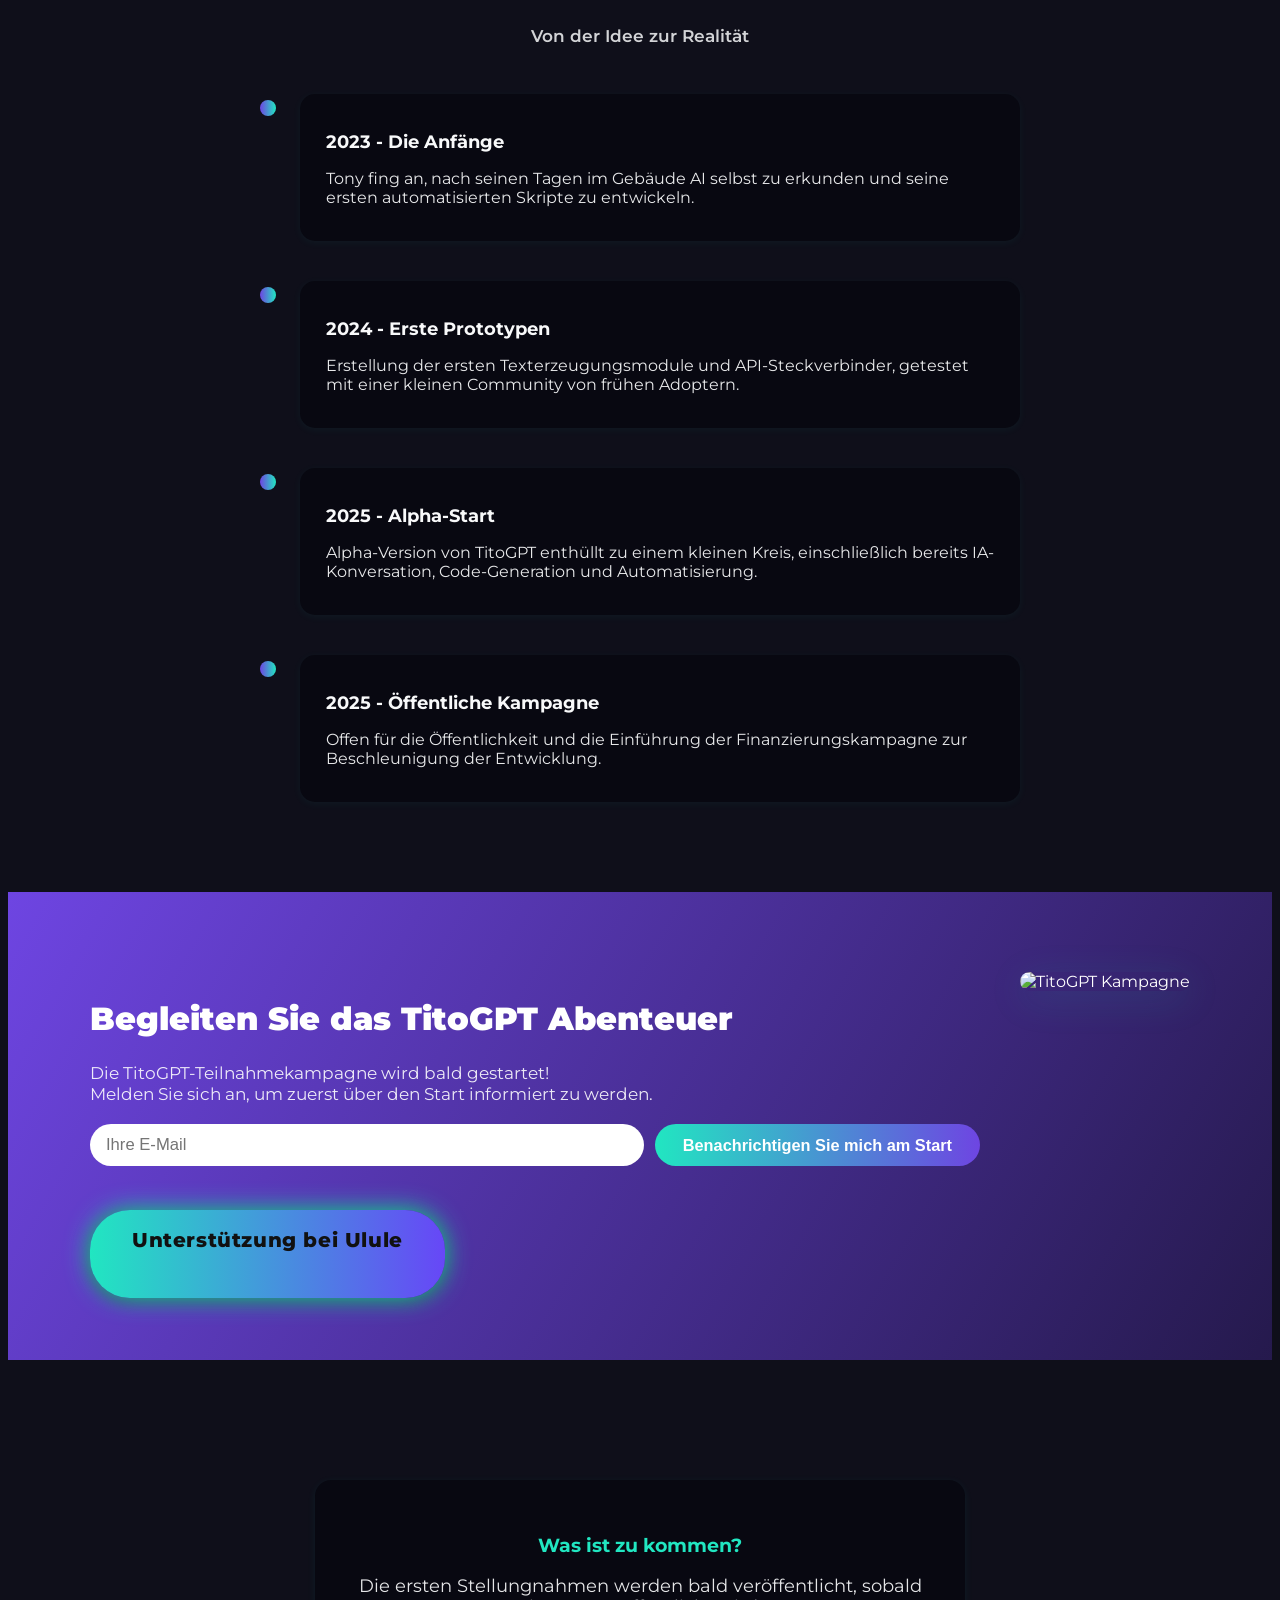
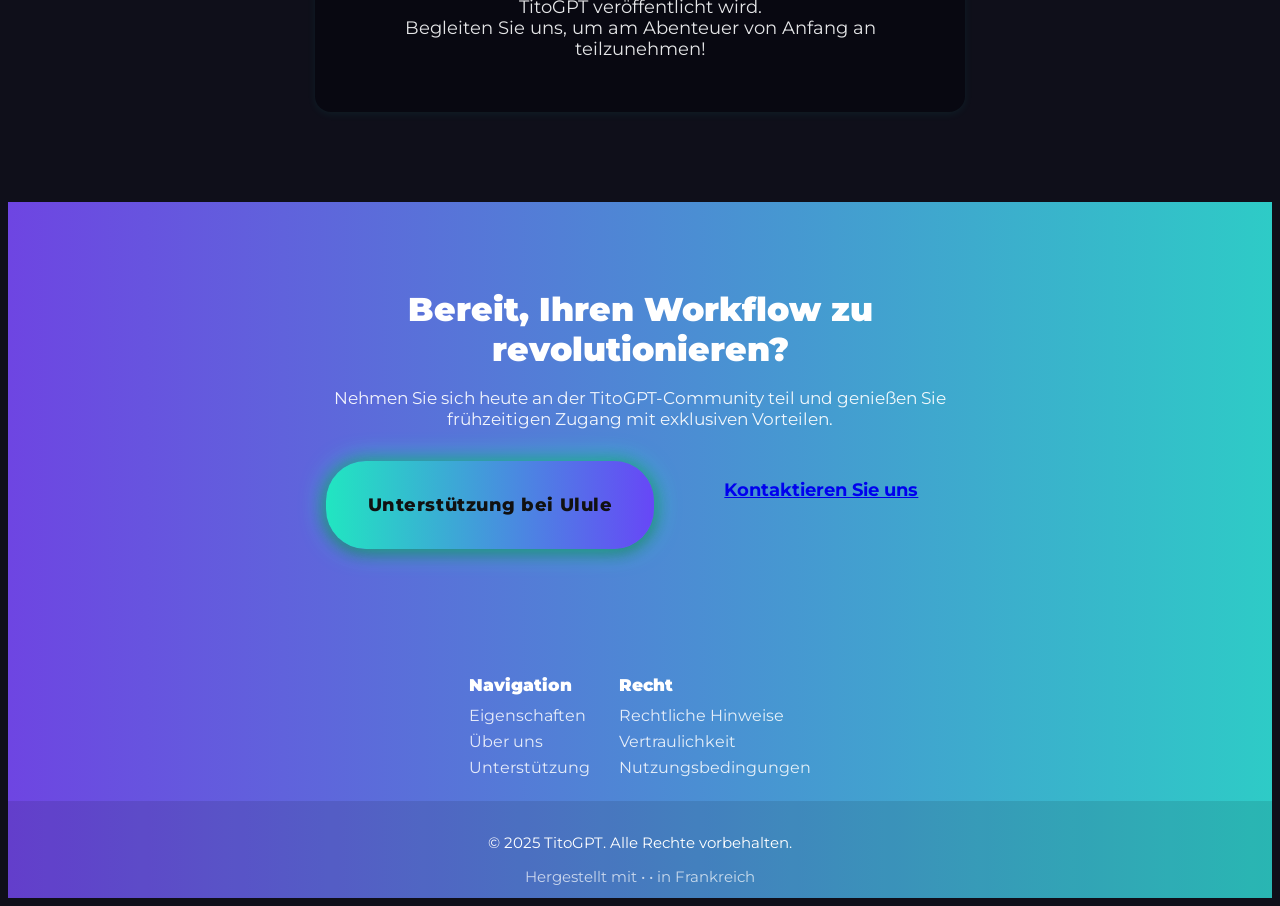
==== commit 9bb24f53: "Update site content (2026-02-23)" ====
--- a/de/index.html
+++ b/de/index.html
@@ -435,13 +435,6 @@
 <span>Hergestellt mit • • in Frankreich</span>
 </div>
 </div>
-<!-- site-network:start -->
-<div class="site-network" style="margin-top:14px;padding-top:12px;border-top:1px solid rgba(128,128,128,.35);">
-<div class="container" style="font-size:0.95rem;line-height:1.4;">
-<p style="margin:0;"><strong>Unsere anderen Seiten:</strong> Entdecken Sie <a href="https://trading-verifie.com/" rel="noopener noreferrer" target="_blank">Handels-verify.com</a> · <a href="https://tradingview-avis.com/" rel="noopener noreferrer" target="_blank">handelview-avis.com</a> · <a href="https://videocaptionstudio.com/" rel="noopener noreferrer" target="_blank">Videocaptionstudio.com</a></p>
-</div>
-</div>
-<!-- site-network:end -->
 </footer>
 <!-- Scripts -->
 <script defer="" src="https://cdnjs.cloudflare.com/ajax/libs/gsap/3.11.4/gsap.min.js"></script>
